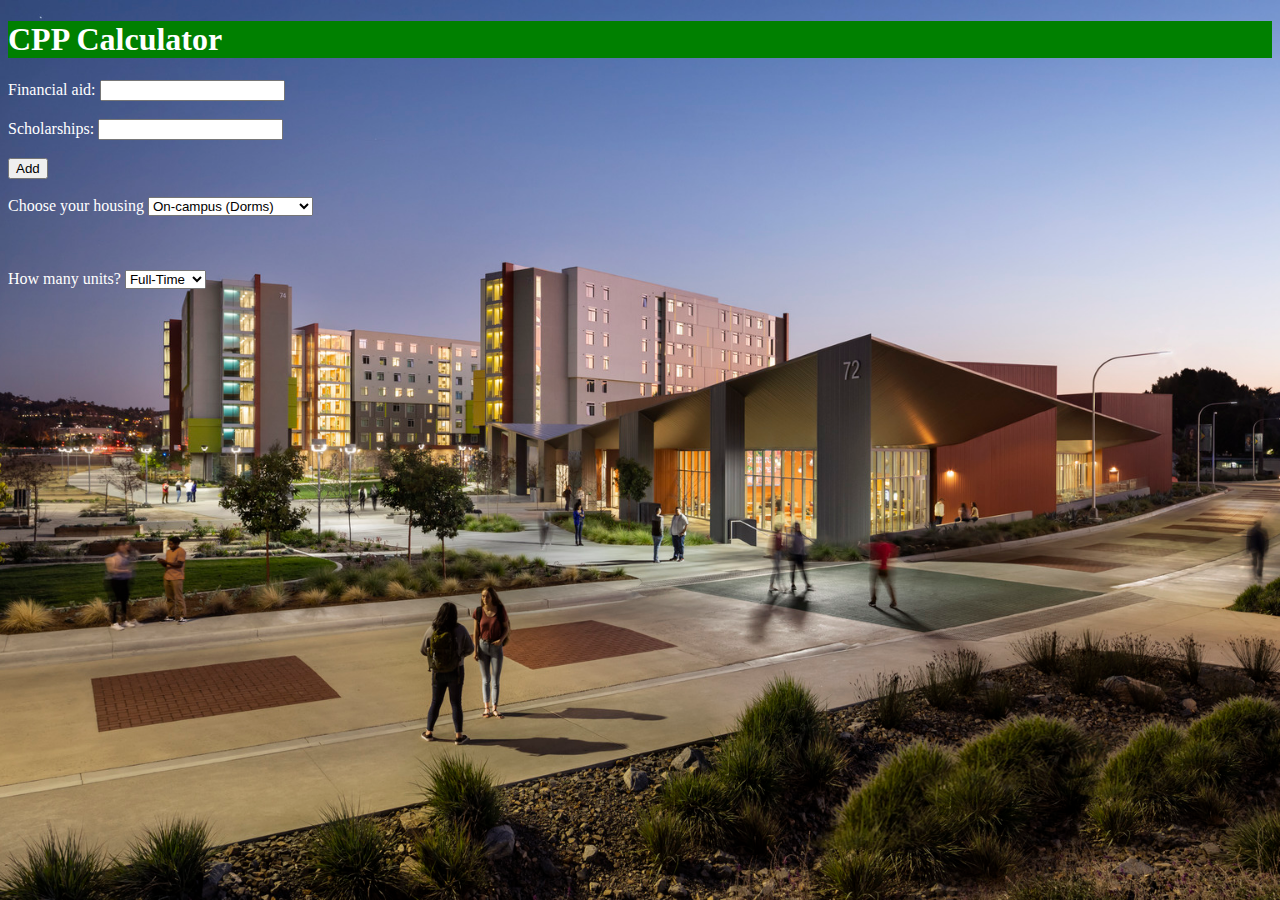
==== templates/index.html @ 521be1b0 "added extra" ====
<!DOCTYPE html>
<html>
  <head>
    <title>CPP Calculator</title>
    <link rel="stylesheet" href="/static/css/styles.css" />
  </head>

    <h1 id="header">CPP Calculator</h1>
   
    <div id="add">
      <form action="/add" method="POST">
        <label for="num1">Financial aid:</label>
        <input type="text" id="num1" name="num1" /><br /><br />
        <label for="num2">Scholarships: </label>
        <input type="text" id="num2" name="num2" /><br /><br />
        <input type="submit" value="Add" /> <br /><br />    
 
  <label for="housing">Choose your housing</label>
  <select name="housing" id="housing">
  <option value="1000">On-campus (Dorms)</option>
  <option value="500">Off-campus (Village)</option>
  <option value="100">Off-campus (Apartment)</option>
  <option value="0">N/A</option><br /><br />
  </select><br /><br />
<br /><br />
  <label for="credits">How many units?</label>
  <select name="credits" id="credits">
  <option value="3000">Full-Time</option>
  <option value="1500">Part-Time </option>

</select>
 </form>
    </div>
  </body>
</html>
---- static/css/styles.css ----
#header {
  background-color: green;
  color: white;
}

body {
  background-color: #e5eaf5;
  background-image: url("/static/back.jpeg");
  color: white;
  min-height: 500px;
  background-attachment: fixed;
  background-position: center;
  background-repeat: no-repeat;
  background-size: cover;
}
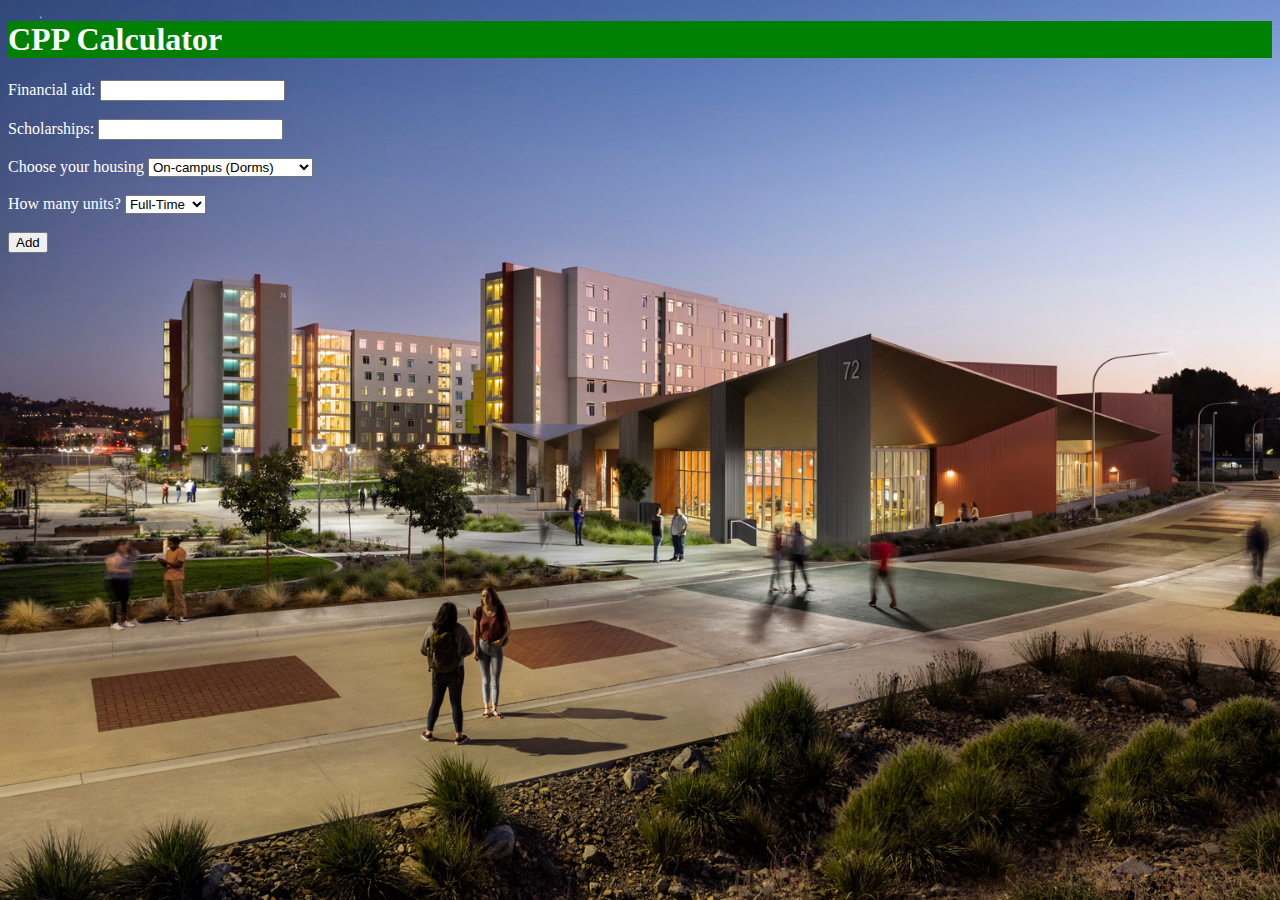
==== commit 5cdc0b66: "added credits" ====
--- a/templates/index.html
+++ b/templates/index.html
@@ -13,8 +13,8 @@
         <input type="text" id="num1" name="num1" /><br /><br />
         <label for="num2">Scholarships: </label>
         <input type="text" id="num2" name="num2" /><br /><br />
-        <input type="submit" value="Add" /> <br /><br />    
- 
+        
+
   <label for="housing">Choose your housing</label>
   <select name="housing" id="housing">
   <option value="1000">On-campus (Dorms)</option>
@@ -22,13 +22,17 @@
   <option value="100">Off-campus (Apartment)</option>
   <option value="0">N/A</option><br /><br />
   </select><br /><br />
-<br /><br />
+
+
   <label for="credits">How many units?</label>
   <select name="credits" id="credits">
   <option value="3000">Full-Time</option>
   <option value="1500">Part-Time </option>
+</select>
+<br /><br /> 
 
-</select>
+<input type="submit" value="Add" /> <br /><br />    
+
  </form>
     </div>
   </body>
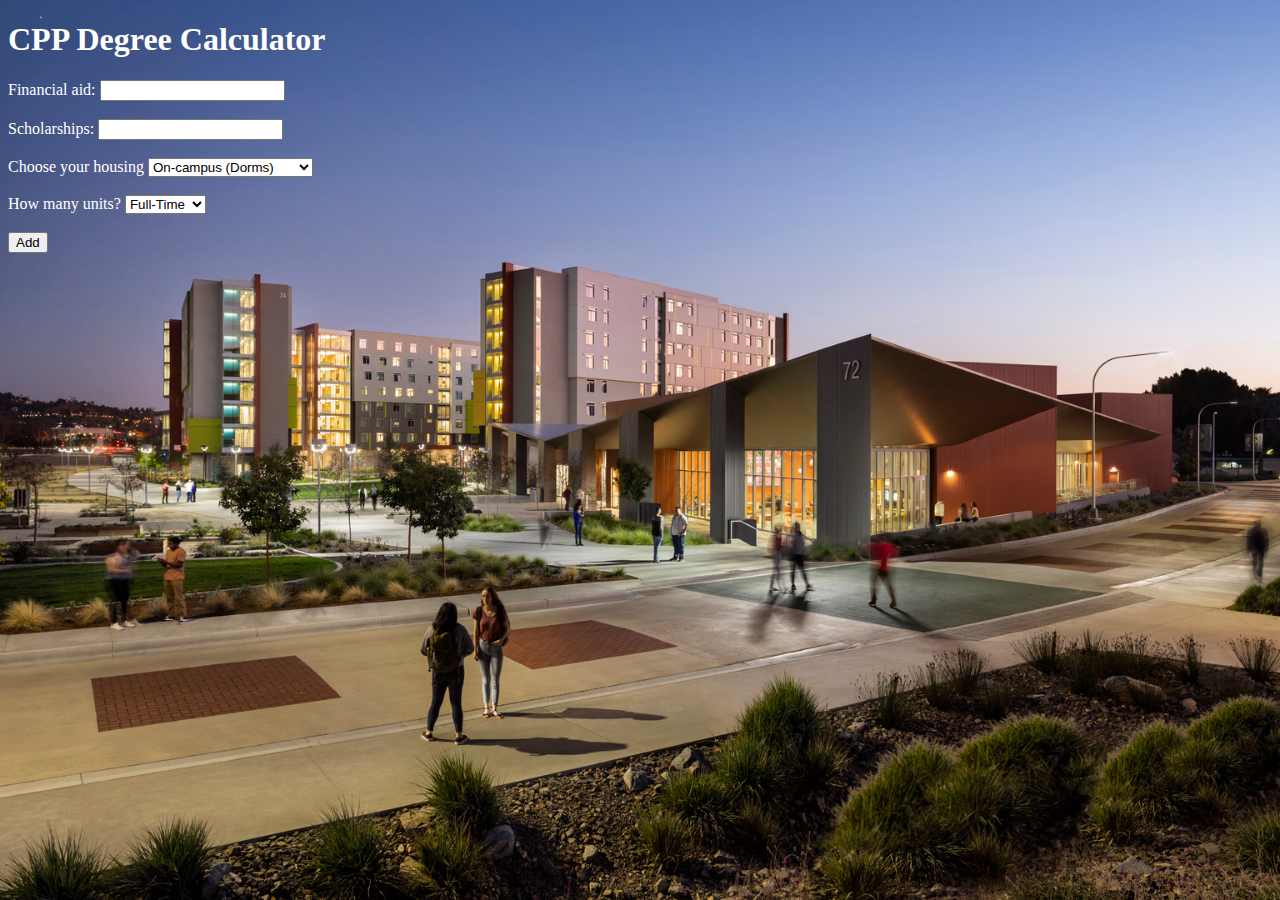
==== commit 8fb423ca: "corrected the math" ====
--- a/templates/index.html
+++ b/templates/index.html
@@ -5,8 +5,9 @@
     <link rel="stylesheet" href="/static/css/styles.css" />
   </head>
 
-    <h1 id="header">CPP Calculator</h1>
+    <h1 id="header">CPP Degree Calculator</h1>
    
+    <!-- values that we will subtract from cost -->
     <div id="add">
       <form action="/add" method="POST">
         <label for="num1">Financial aid:</label>
@@ -14,23 +15,24 @@
         <label for="num2">Scholarships: </label>
         <input type="text" id="num2" name="num2" /><br /><br />
         
-
+        <!-- housing section -->
   <label for="housing">Choose your housing</label>
   <select name="housing" id="housing">
-  <option value="1000">On-campus (Dorms)</option>
-  <option value="500">Off-campus (Village)</option>
-  <option value="100">Off-campus (Apartment)</option>
+  <option value="11000">On-campus (Dorms)</option>
+  <option value="12312">Off-campus (Village)</option>
+  <option value="12000">Off-campus (Apartment)</option>
   <option value="0">N/A</option><br /><br />
   </select><br /><br />
 
-
+ <!-- full time or part time -->
   <label for="credits">How many units?</label>
   <select name="credits" id="credits">
-  <option value="3000">Full-Time</option>
-  <option value="1500">Part-Time </option>
+  <option value="3720">Full-Time</option>
+  <option value="2792">Part-Time </option>
 </select>
 <br /><br /> 
 
+<!-- add button -->
 <input type="submit" value="Add" /> <br /><br />    
 
  </form>
--- a/static/css/styles.css
+++ b/static/css/styles.css
@@ -1,8 +1,3 @@
-#header {
-  background-color: green;
-  color: white;
-}
-
 body {
   background-color: #e5eaf5;
   background-image: url("/static/back.jpeg");
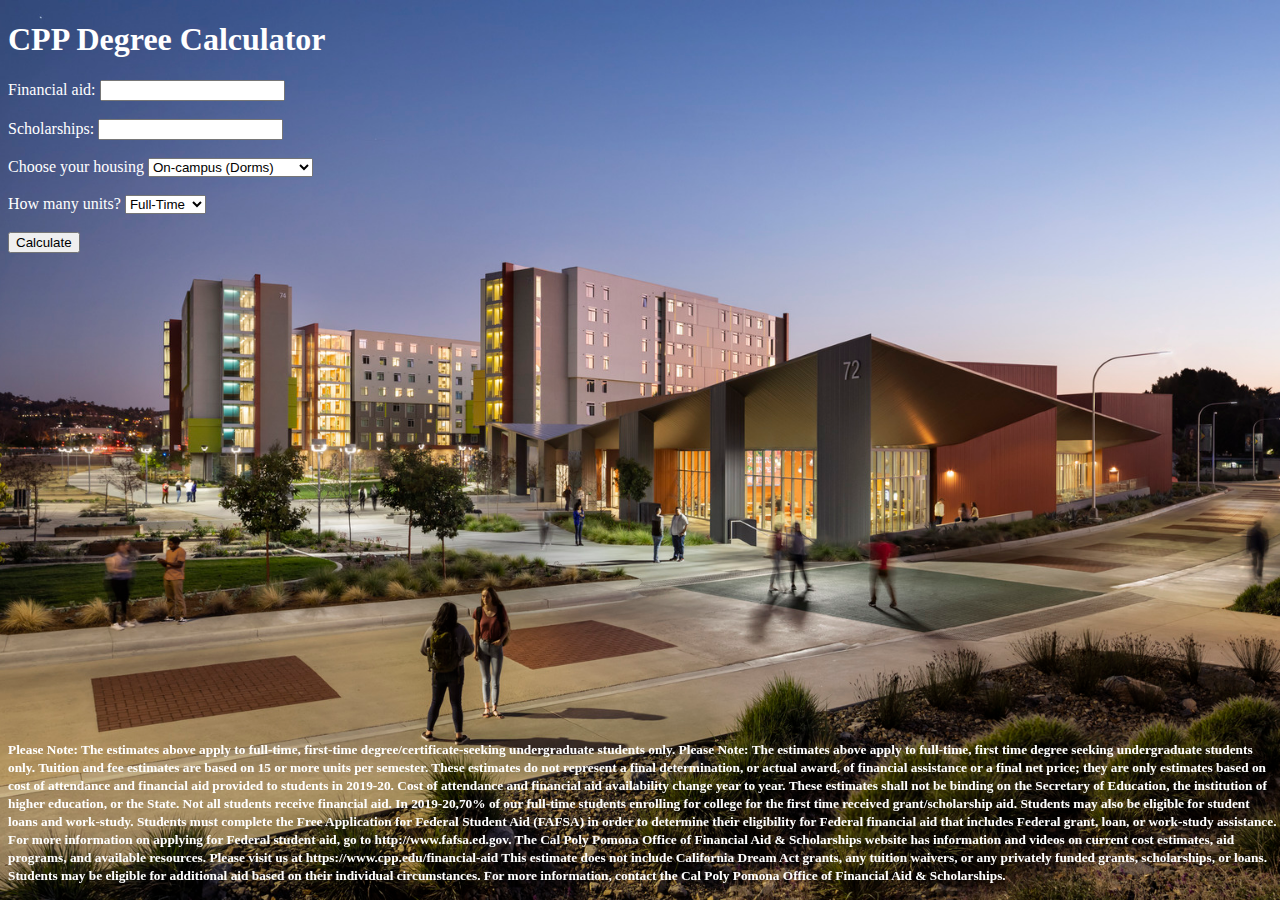
==== commit 8b714ecd: "put legal text at bottom" ====
--- a/templates/index.html
+++ b/templates/index.html
@@ -27,15 +27,30 @@
  <!-- full time or part time -->
   <label for="credits">How many units?</label>
   <select name="credits" id="credits">
-  <option value="3720">Full-Time</option>
-  <option value="2792">Part-Time </option>
+  <option value="7440">Full-Time</option>
+  <option value="5584">Part-Time </option>
 </select>
 <br /><br /> 
 
 <!-- add button -->
-<input type="submit" value="Add" /> <br /><br />    
+<input type="submit" value="Calculate" /> <br /><br />    
 
  </form>
     </div>
   </body>
+  <footer>
+    <p><small><strong>Please Note: The estimates above apply to full-time, first-time degree/certificate-seeking undergraduate students only. Please Note: The estimates above apply to full-time, 
+      first time degree seeking undergraduate students only. Tuition and fee estimates are based on 15 or more units per semester.
+      These estimates do not represent a final determination, or actual award, of financial assistance or a final net price; 
+      they are only estimates based on cost of attendance and financial aid provided to students in 2019-20. Cost of attendance and financial aid availability change year to year. 
+      These estimates shall not be binding on the Secretary of Education, the institution of higher education, or the State.
+      Not all students receive financial aid. In 2019-20,70% of our full-time students enrolling for college for the first time received grant/scholarship aid. 
+      Students may also be eligible for student loans and work-study. Students must complete the Free Application for Federal Student Aid (FAFSA) in order to determine their eligibility for Federal 
+      financial aid that includes Federal grant, loan, or work-study assistance. For more information on applying for Federal student aid, go to http://www.fafsa.ed.gov. 
+      The Cal Poly Pomona Office of Financial Aid & Scholarships website has information and videos on current cost estimates, aid programs, and available resources. 
+      Please visit us at https://www.cpp.edu/financial-aid
+      This estimate does not include California Dream Act grants, any tuition waivers, or any privately funded grants, scholarships, or loans. 
+      Students may be eligible for additional aid based on their individual circumstances. For more information, contact the Cal Poly Pomona Office of Financial Aid & Scholarships.
+    </small></p></strong>
+  </footer>
 </html>
--- a/static/css/styles.css
+++ b/static/css/styles.css
@@ -8,3 +8,7 @@
   background-repeat: no-repeat;
   background-size: cover;
 }
+footer {
+  position: fixed;
+  bottom: 0;
+}
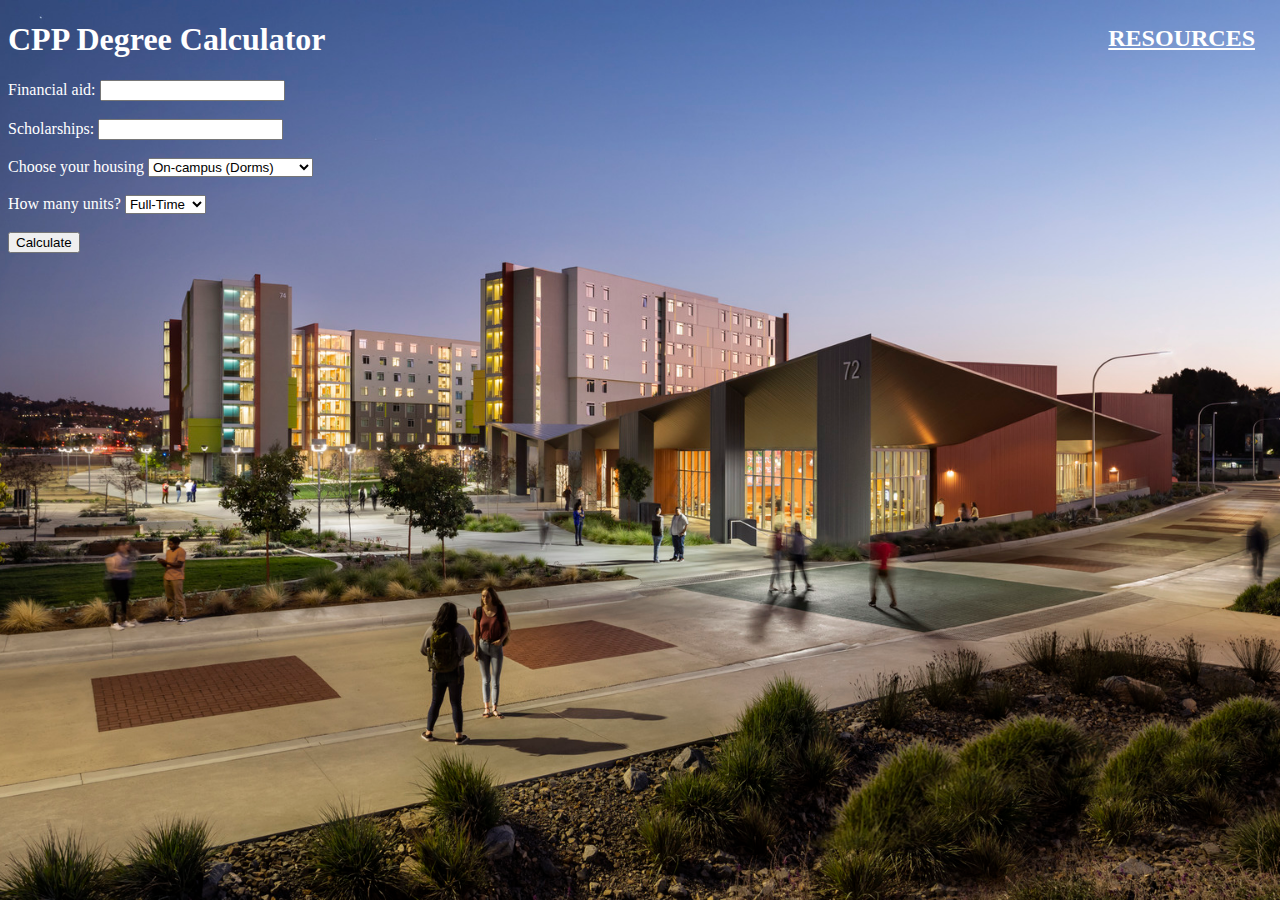
==== commit 6132b207: "added resources page" ====
--- a/templates/index.html
+++ b/templates/index.html
@@ -6,6 +6,7 @@
   </head>
 
     <h1 id="header">CPP Degree Calculator</h1>
+    <h2 id="resources"><a href="/resources">RESOURCES</a></h2>
    
     <!-- values that we will subtract from cost -->
     <div id="add">
@@ -38,19 +39,5 @@
  </form>
     </div>
   </body>
-  <footer>
-    <p><small><strong>Please Note: The estimates above apply to full-time, first-time degree/certificate-seeking undergraduate students only. Please Note: The estimates above apply to full-time, 
-      first time degree seeking undergraduate students only. Tuition and fee estimates are based on 15 or more units per semester.
-      These estimates do not represent a final determination, or actual award, of financial assistance or a final net price; 
-      they are only estimates based on cost of attendance and financial aid provided to students in 2019-20. Cost of attendance and financial aid availability change year to year. 
-      These estimates shall not be binding on the Secretary of Education, the institution of higher education, or the State.
-      Not all students receive financial aid. In 2019-20,70% of our full-time students enrolling for college for the first time received grant/scholarship aid. 
-      Students may also be eligible for student loans and work-study. Students must complete the Free Application for Federal Student Aid (FAFSA) in order to determine their eligibility for Federal 
-      financial aid that includes Federal grant, loan, or work-study assistance. For more information on applying for Federal student aid, go to http://www.fafsa.ed.gov. 
-      The Cal Poly Pomona Office of Financial Aid & Scholarships website has information and videos on current cost estimates, aid programs, and available resources. 
-      Please visit us at https://www.cpp.edu/financial-aid
-      This estimate does not include California Dream Act grants, any tuition waivers, or any privately funded grants, scholarships, or loans. 
-      Students may be eligible for additional aid based on their individual circumstances. For more information, contact the Cal Poly Pomona Office of Financial Aid & Scholarships.
-    </small></p></strong>
-  </footer>
+ 
 </html>
--- a/static/css/styles.css
+++ b/static/css/styles.css
@@ -8,7 +8,20 @@
   background-repeat: no-repeat;
   background-size: cover;
 }
-footer {
-  position: fixed;
-  bottom: 0;
+#resources {
+  position: absolute;
+  top: 0px;
+  right: 0px;
+  margin: 25px;
+  color: white;
+  
 }
+a {
+  
+  color: white;
+  transition: all 0.2s ease-in-out;
+}
+a:hover {
+  color: yellow;
+  transform: scale(1.3);
+}
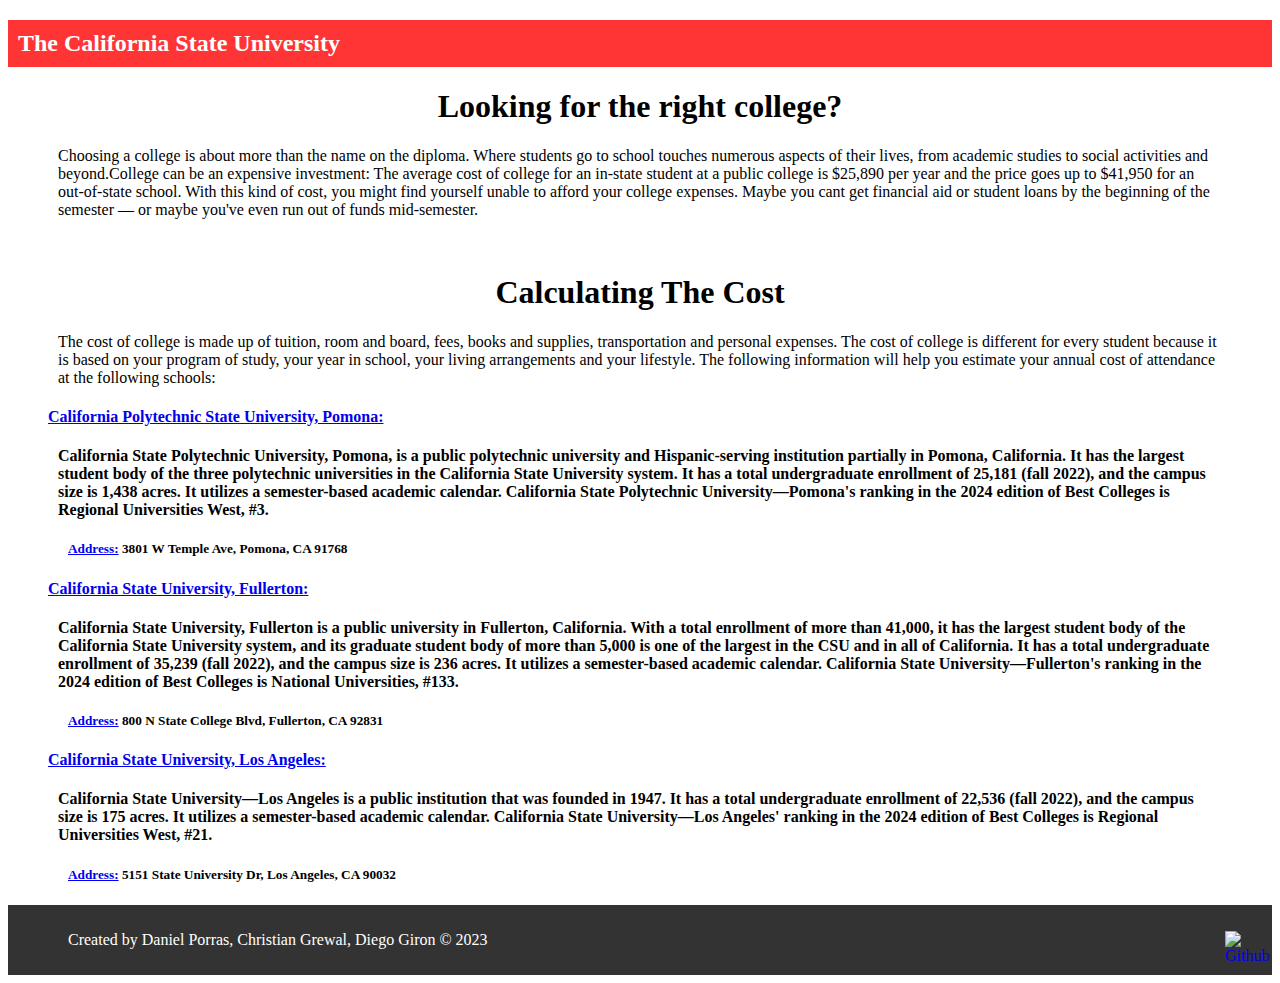
==== commit 387735b4: "HUGE update" ====
--- a/templates/index.html
+++ b/templates/index.html
@@ -1,43 +1,118 @@
 <!DOCTYPE html>
-<html>
+<html lang="en">
   <head>
-    <title>CPP Calculator</title>
-    <link rel="stylesheet" href="/static/css/styles.css" />
+    <link rel="stylesheet" href="/static/css/home.css" />
+    <meta charset="UTF-8" />
+    <meta name="viewport" content="width=device-width, initial-scale=1.0" />
+    <title>Document</title>
   </head>
+  <body>
+    <h2 id="header">The California State University</h2>
+    <h1 id="look">Looking for the right college?</h1>
+    <p>
+      Choosing a college is about more than the name on the diploma. Where
+      students go to school touches numerous aspects of their lives, from
+      academic studies to social activities and beyond.College can be an
+      expensive investment: The average cost of college for an in-state student
+      at a public college is $25,890 per year and the price goes up to $41,950
+      for an out-of-state school. With this kind of cost, you might find
+      yourself unable to afford your college expenses. Maybe you cant get
+      financial aid or student loans by the beginning of the semester — or maybe
+      you've even run out of funds mid-semester.
+    </p>
+    <br />
+    <h1 id="look">Calculating The Cost</h1>
+    <p>
+      The cost of college is made up of tuition, room and board, fees, books and
+      supplies, transportation and personal expenses. The cost of college is
+      different for every student because it is based on your program of study,
+      your year in school, your living arrangements and your lifestyle. The
+      following information will help you estimate your annual cost of
+      attendance at the following schools:
+    </p>
+    <h4 id="schools">
+      <a href="/cpp"> California Polytechnic State University, Pomona:</a>
+    </h4>
+    <p>
+      <strong>
+        California State Polytechnic University, Pomona, is a public polytechnic
+        university and Hispanic-serving institution partially in Pomona,
+        California. It has the largest student body of the three polytechnic
+        universities in the California State University system. It has a total
+        undergraduate enrollment of 25,181 (fall 2022), and the campus size is
+        1,438 acres. It utilizes a semester-based academic calendar. California
+        State Polytechnic University—Pomona's ranking in the 2024 edition of
+        Best Colleges is Regional Universities West, #3.
+      </strong>
+    </p>
+    <h5 id="school_label">
+      <a
+        href="https://www.google.com/maps/place/California+Polytechnic+State+University,+Pomona/@34.0555994,-117.819263,15z/data=!4m6!3m5!1s0x80c32ea5e3dc4361:0x904ae4ed22c91eeb!8m2!3d34.0555994!4d-117.819263!16zL20vMDJnbmgw?entry=ttu"
+      >
+        Address:</a
+      >
+      3801 W Temple Ave, Pomona, CA 91768
+    </h5>
 
-    <h1 id="header">CPP Degree Calculator</h1>
-    <h2 id="resources"><a href="/resources">RESOURCES</a></h2>
-   
-    <!-- values that we will subtract from cost -->
-    <div id="add">
-      <form action="/add" method="POST">
-        <label for="num1">Financial aid:</label>
-        <input type="text" id="num1" name="num1" /><br /><br />
-        <label for="num2">Scholarships: </label>
-        <input type="text" id="num2" name="num2" /><br /><br />
-        
-        <!-- housing section -->
-  <label for="housing">Choose your housing</label>
-  <select name="housing" id="housing">
-  <option value="11000">On-campus (Dorms)</option>
-  <option value="12312">Off-campus (Village)</option>
-  <option value="12000">Off-campus (Apartment)</option>
-  <option value="0">N/A</option><br /><br />
-  </select><br /><br />
-
- <!-- full time or part time -->
-  <label for="credits">How many units?</label>
-  <select name="credits" id="credits">
-  <option value="7440">Full-Time</option>
-  <option value="5584">Part-Time </option>
-</select>
-<br /><br /> 
-
-<!-- add button -->
-<input type="submit" value="Calculate" /> <br /><br />    
-
- </form>
-    </div>
+    <!-- NEW SCHOOL -->
+    <h4 id="schools">
+      <a href="/csuf"> California State University, Fullerton:</a>
+    </h4>
+    <p>
+      <strong>
+        California State University, Fullerton is a public university in
+        Fullerton, California. With a total enrollment of more than 41,000, it
+        has the largest student body of the California State University system,
+        and its graduate student body of more than 5,000 is one of the largest
+        in the CSU and in all of California. It has a total undergraduate
+        enrollment of 35,239 (fall 2022), and the campus size is 236 acres. It
+        utilizes a semester-based academic calendar. California State
+        University—Fullerton's ranking in the 2024 edition of Best Colleges is
+        National Universities, #133.
+      </strong>
+    </p>
+    <h5 id="school_label">
+      <a
+        href="https://www.google.com/maps/place/California+State+University,+Fullerton/@33.8823476,-117.8851033,15z/data=!4m2!3m1!1s0x0:0x2b9810bbb94af355?sa=X&ved=2ahUKEwiZ5dvI2u6BAxVjMUQIHZ84DsIQ_BJ6BAhiEAA&ved=2ahUKEwiZ5dvI2u6BAxVjMUQIHZ84DsIQ_BJ6BAhnEAg"
+      >
+        Address:</a
+      >
+      800 N State College Blvd, Fullerton, CA 92831
+    </h5>
+    <!-- NEW SCHOOL -->
+    <h4 id="schools">
+      <a href="/csula"> California State University, Los Angeles:</a>
+    </h4>
+    <p>
+      <strong>
+        California State University—Los Angeles is a public institution that was
+        founded in 1947. It has a total undergraduate enrollment of 22,536 (fall
+        2022), and the campus size is 175 acres. It utilizes a semester-based
+        academic calendar. California State University—Los Angeles' ranking in
+        the 2024 edition of Best Colleges is Regional Universities West, #21.
+      </strong>
+    </p>
+    <h5 id="school_label">
+      <a
+        href="https://www.google.com/maps/place/California+State+University,+Los+Angeles/@34.0663797,-118.1684782,15z/data=!4m2!3m1!1s0x0:0xda4a5ce481ad565e?sa=X&ved=2ahUKEwidz-_k3e6BAxWyIEQIHaLaCcEQ_BJ6BAhaEAA&ved=2ahUKEwidz-_k3e6BAxWyIEQIHaLaCcEQ_BJ6BAhjEAg"
+      >
+        Address:</a
+      >
+      5151 State University Dr, Los Angeles, CA 90032
+    </h5>
   </body>
- 
+  <footer>
+    <p>
+      Created by Daniel Porras, Christian Grewal, Diego Giron &copy; 2023
+      <a href="https://github.com/GPT-Degree/CPPdegree"
+        ><img
+          class="github"
+          src="static/GitHub-logo.png"
+          alt="Github logo"
+          width="55"
+          height="35"
+        />
+      </a>
+    </p>
+  </footer>
 </html>
--- a/static/css/home.css
+++ b/static/css/home.css
@@ -0,0 +1,31 @@
+#header {
+  background-color: rgba(255, 0, 0, 0.791);
+  padding: 10px;
+  top: 0;
+  color: white;
+}
+#look {
+  text-align: center;
+}
+p {
+  padding-left: 50px;
+  padding-right: 50px;
+}
+#schools {
+  padding-left: 40px;
+  padding-right: 40px;
+}
+
+#school_label {
+  padding-left: 60px;
+}
+footer {
+  background-color: #333;
+  color: #fff;
+  text-align: left;
+  padding: 10px;
+}
+img {
+  position: absolute;
+  right: 0;
+}
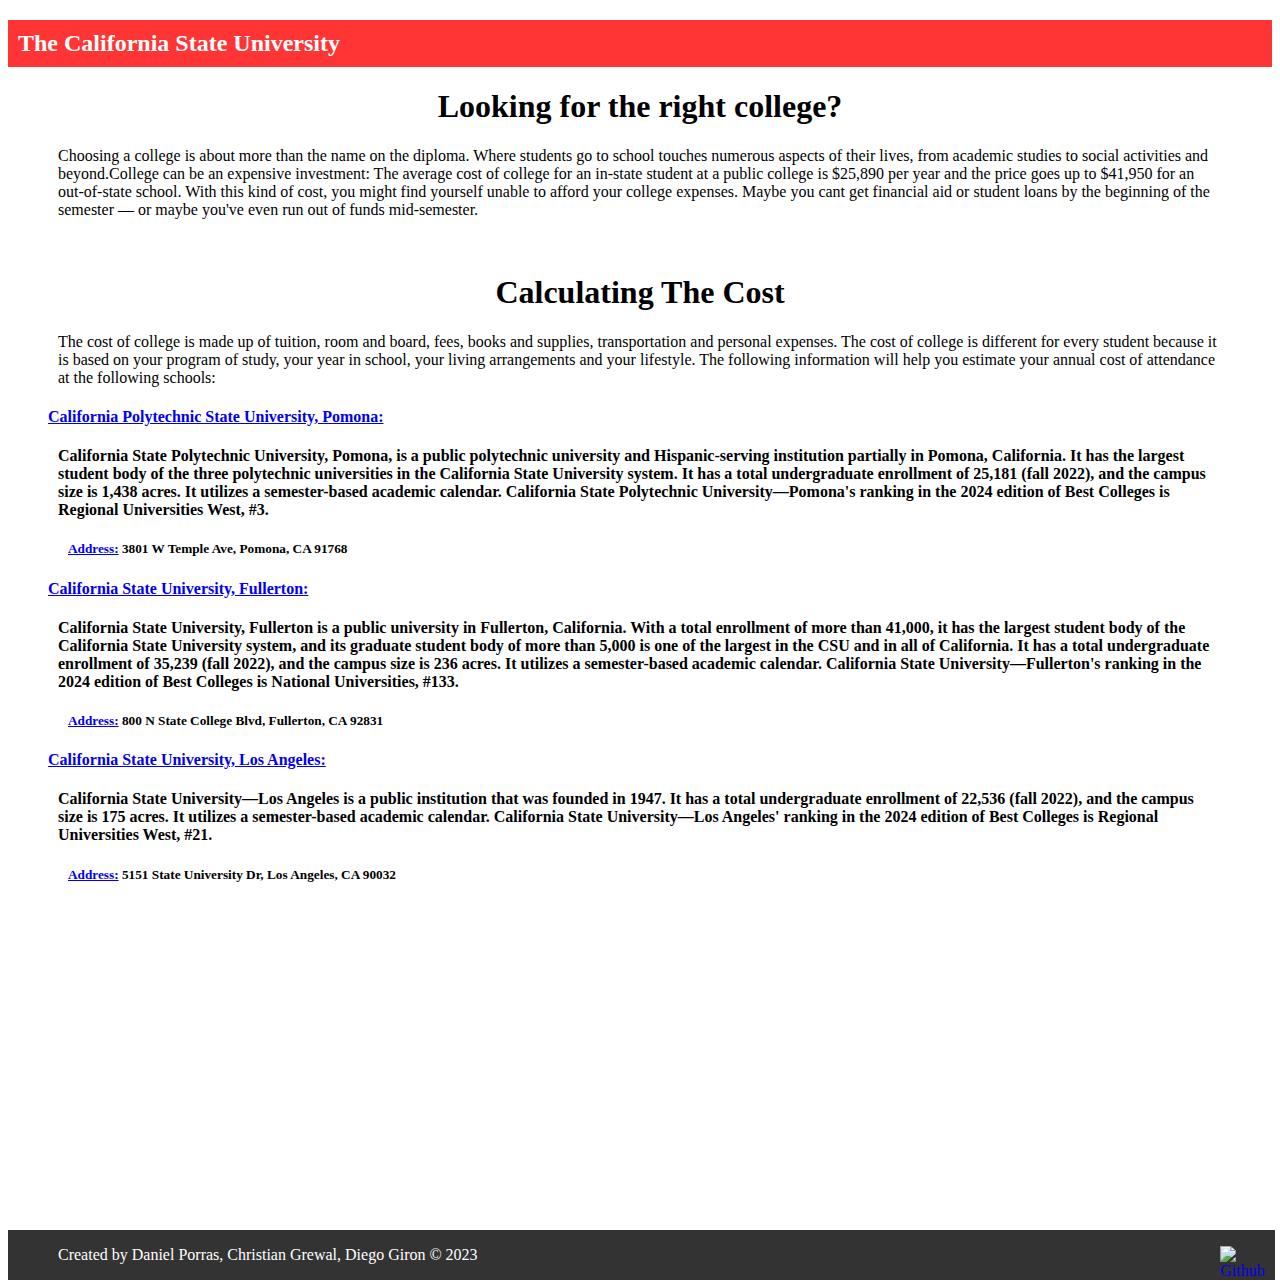
==== commit 91a3e567: "added map" ====
--- a/templates/index.html
+++ b/templates/index.html
@@ -1,6 +1,8 @@
 <!DOCTYPE html>
 <html lang="en">
   <head>
+    <script src="https://polyfill.io/v3/polyfill.min.js?features=default"></script>
+    <script type="module" src="/static/index.js"></script>
     <link rel="stylesheet" href="/static/css/home.css" />
     <meta charset="UTF-8" />
     <meta name="viewport" content="width=device-width, initial-scale=1.0" />
@@ -100,19 +102,24 @@
       >
       5151 State University Dr, Los Angeles, CA 90032
     </h5>
+    <div id="map"></div>
+    <!-- prettier-ignore -->
+    <script>(g=>{var h,a,k,p="The Google Maps JavaScript API",c="google",l="importLibrary",q="__ib__",m=document,b=window;b=b[c]||(b[c]={});var d=b.maps||(b.maps={}),r=new Set,e=new URLSearchParams,u=()=>h||(h=new Promise(async(f,n)=>{await (a=m.createElement("script"));e.set("libraries",[...r]+"");for(k in g)e.set(k.replace(/[A-Z]/g,t=>"_"+t[0].toLowerCase()),g[k]);e.set("callback",c+".maps."+q);a.src=`https://maps.${c}apis.com/maps/api/js?`+e;d[q]=f;a.onerror=()=>h=n(Error(p+" could not load."));a.nonce=m.querySelector("script[nonce]")?.nonce||"";m.head.append(a)}));d[l]?console.warn(p+" only loads once. Ignoring:",g):d[l]=(f,...n)=>r.add(f)&&u().then(()=>d[l](f,...n))})
+        ({key: "AIzaSyBfZlaDuU9ln09kWRD3I9qumc727t6fitE", v: "beta"});</script>
+        </div>
   </body>
-  <footer>
+   <footer>
     <p>
       Created by Daniel Porras, Christian Grewal, Diego Giron &copy; 2023
       <a href="https://github.com/GPT-Degree/CPPdegree"
         ><img
           class="github"
-          src="static/GitHub-logo.png"
+          src="static/Github-logo.png"
           alt="Github logo"
           width="55"
           height="35"
         />
       </a>
     </p>
-  </footer>
+  </footer> 
 </html>
--- a/static/css/home.css
+++ b/static/css/home.css
@@ -23,9 +23,18 @@
   background-color: #333;
   color: #fff;
   text-align: left;
-  padding: 10px;
+
+  position: absolute;
+  bottom: 1;
+  width: 99%;
 }
 img {
   position: absolute;
   right: 0;
 }
+#map {
+  height: 300px;
+  width: 70%;
+  margin-left: 15%;
+  margin-bottom: 2%;
+}
